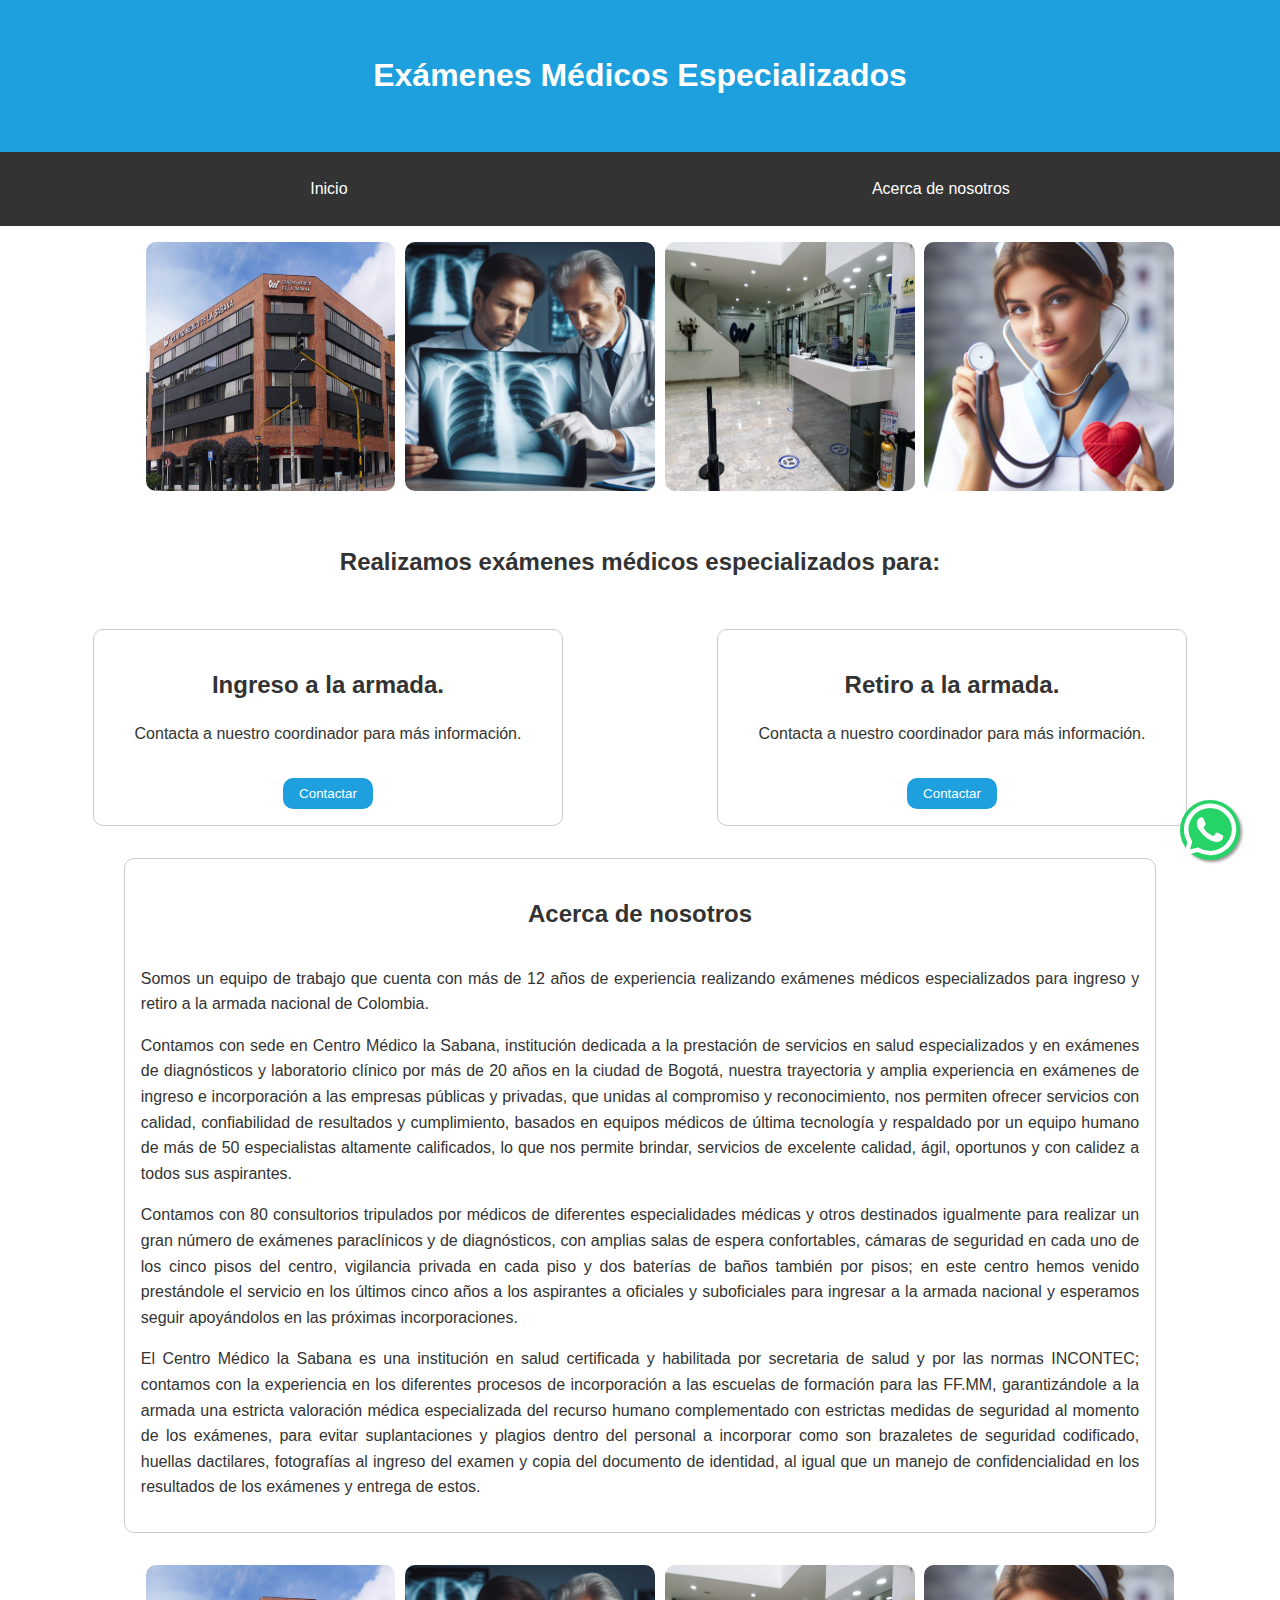
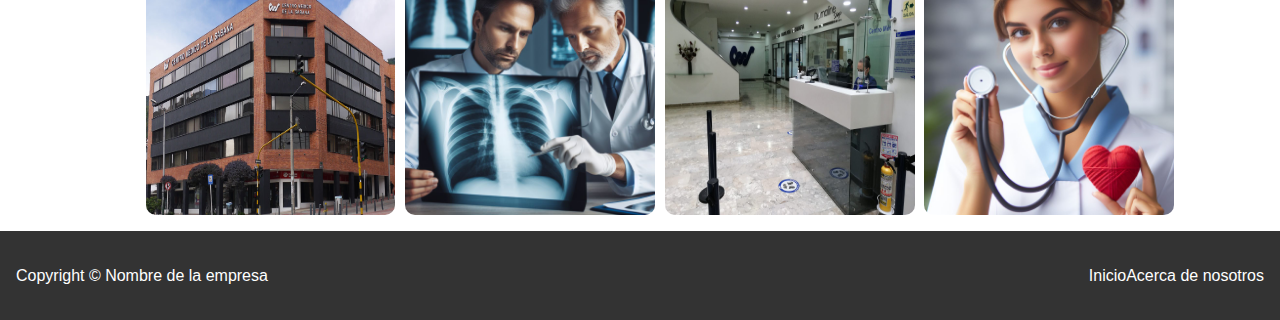
==== index.html @ 73636533 "Update and rename idex.html to index.html" ====
<!DOCTYPE html>
<html lang="en">
<head>
    <meta charset="UTF-8">
    <meta name="viewport" content="width=device-width, initial-scale=1.0">
    <title>Exámenes Médicos Especializados</title>
    <link rel="stylesheet" href="styles.css">
    <link rel="stylesheet" href="https://cdnjs.cloudflare.com/ajax/libs/font-awesome/6.5.2/css/all.min.css">
</head>
<body>
    <header>
        <h1>Exámenes Médicos Especializados</h1>
    </header>
    <nav>
      <ul>
          <li><a href="#inicio">Inicio</a></li>
          <li><a href="#acerca">Acerca de nosotros</a></li>
      </ul>
  </nav>

    <body>
       <section class="inicio" id="inicio">
        <a href="https://wa.me/573506209179?text=Hola!%20Necesito%20información%20sobre%20los%20exámenes%20médicos%20especializados." target="_blank" class="float">
          <i class="fa-brands fa-whatsapp"></i>
      </a>
      <main>
        <div class="image-container">
          <img class="image" src="images/image1.jpg" width="150px" alt="Image 1">
          <img class="image" src="images/image2.jpg" width="150px" alt="Image 2">
          <img class="image" src="images/image3.jpg" width="150px" alt="Image 3">
          <img class="image" src="images/image4.jpg" width="150px" alt="Image 4">
        </div>
      </main>
    </body>
    <main>
      <h2>
        Realizamos exámenes médicos especializados para:
      </h2>
    </main>
  <main>
      <section class="section-cont" id="ingreso">
          <h2>Ingreso a la armada.</h2>
          <p>Contacta a nuestro coordinador para más información.</p>
          <a href="https://wa.me/573506209179?text=Hola!%20Necesito%20información%20sobre%20los%20exámenes%20médicos%20para%20ingreso%20a%20la%20armada." target="_blank">
              <button>Contactar</button>
          </a>             
      </section>
      <section class="section-cont" id="retiro">
          <h2>Retiro a la armada.</h2>
          <p>Contacta a nuestro coordinador para más información.</p>
          <a href="https://wa.me/573506209179?text=Hola!%20Necesito%20información%20sobre%20los%20exámenes%20médicos%20para%20retiro%20a%20la%20armada." target="_blank">
              <button>Contactar</button>
          </a>
      </section>
  </main>
       </section>
    <section class="acerca" id="acerca">
      <main>
        <section class="section-text">
          <div>
            <h2>Acerca de nosotros</h2>
            <div class="justificar">
              <p>
                Somos un equipo de trabajo que cuenta con más de 12 años de experiencia realizando exámenes médicos especializados para ingreso y retiro a la armada nacional de Colombia.
              </p>
              <p>Contamos con sede en Centro Médico la Sabana, institución dedicada a la prestación de servicios en salud especializados y en exámenes de diagnósticos y laboratorio clínico por más de 20 años en la ciudad de Bogotá, nuestra trayectoria y amplia experiencia en exámenes de ingreso e incorporación a las empresas públicas y privadas, que unidas al compromiso y reconocimiento, nos permiten ofrecer servicios con calidad, confiabilidad de resultados y cumplimiento, basados en equipos médicos de última tecnología y respaldado por un equipo humano de más de 50 especialistas altamente calificados, lo que nos permite brindar, servicios de excelente calidad, ágil, oportunos y con calidez a todos sus aspirantes.          
              </p>
              <p>
                Contamos con 80 consultorios tripulados por médicos de diferentes especialidades médicas y otros destinados igualmente para realizar un gran número de exámenes paraclínicos y de diagnósticos, con amplias salas de espera confortables, cámaras de seguridad en cada uno de los cinco pisos del centro, vigilancia privada en cada piso y dos baterías de baños también por pisos; en este centro hemos venido prestándole el servicio en los últimos cinco años a los aspirantes a oficiales y suboficiales para ingresar a la armada nacional y esperamos seguir apoyándolos en las próximas incorporaciones.
              </p>
              <p>
                El Centro Médico la Sabana es una institución en salud certificada y habilitada por secretaria de salud y por las normas INCONTEC; contamos con la experiencia en los diferentes procesos de incorporación a las escuelas de formación para las FF.MM, garantizándole a la armada una estricta valoración médica especializada del recurso humano complementado con estrictas medidas de seguridad al momento de los exámenes, para evitar suplantaciones y plagios dentro del personal a incorporar como son brazaletes de seguridad codificado, huellas dactilares, fotografías al ingreso del  examen y copia del documento de identidad, al igual que un manejo de confidencialidad en los resultados de los exámenes y entrega de estos.
              </p>
            </div>
          </div>
        </section>
      </main>
    </section>
    <body>
        <main>
            <div class="image-container">
              <img class="image" src="images/image1.jpg" width="150px" alt="Image 1">
              <img class="image" src="images/image2.jpg" width="150px" alt="Image 2">
              <img class="image" src="images/image3.jpg" width="150px" alt="Image 3">
              <img class="image" src="images/image4.jpg" width="150px" alt="Image 4">
            </div>
        </main>
      </body>
        
        
    <footer>
        <p>Copyright © Nombre de la empresa</p>
        <ul>
            <li><a href="#">Inicio</a></li>
            <li><a href="#">Acerca de nosotros</a></li>
        </ul>
    </footer>
</body>
</html>
---- styles.css ----
body {
    font-family: Arial, sans-serif;
    line-height: 1.6;
    color: #333;
    background-image: url('background.jpg');
    background-repeat: no-repeat;
    background-position: center;
    background-size: cover;
    margin: 0;
    padding: 0;
}

header {
    background-color: #1da0dd;
    padding: 1rem;
    height: 120px;
    display: flex;
    flex-direction: column;
    align-items: center;
    justify-content: center
}

header h1 {
    color: white;
    text-align: center;
}

nav {
    background-color: #333;
    padding: 0.5rem;
}

nav ul {
    list-style-type: none;
    display: flex;
    justify-content: space-around;
}

nav ul li a {
    color: white;
    text-decoration: none;
}

main {
    display: flex;
    justify-content: space-around;
    padding: 1rem;
}

.section-cont {
    width: 35%;
    border: 1px solid #ccc;
    padding: 1rem;
    text-align: center;
    border-radius: 10px;
}

section[id] {
    scroll-margin-top: 70px;
}

.section-text {
  width: 80%;
  border: 1px solid #ccc;
  padding: 1rem;
  text-align: center;
  border-radius: 10px;
}

.sectio-image{
    width: 45%;
    border: 1px solid #ccc;
    text-align: center;
}

section h2 {
    font-size: 1.5rem;
    margin-bottom: 1rem;
}

button {
    background-color: #1da0dd;
    color: white;
    border: none;
    padding: 0.5rem 1rem;
    text-decoration: none;
    cursor: pointer;
    margin-top: 1rem;
    border-radius: 10px;
}

footer {
    background-color: #333;
    padding: 1rem;
    display: flex;
    justify-content: space-between;
    align-items: center;
}

footer p {
    color: white;
}

footer ul {
    list-style-type: none;
    display: flex;
    justify-content: space-around;
}

footer ul li a {
    color: white;
    text-decoration: none;
}


.justificar {
    text-align: justify;
    overflow: hidden;
}

/* Icono de whatsapp */
.float {
    position: fixed;
    width: 60px;
    height: 60px;
    background-color: #25d366; 
    bottom: 40px;
    right: 40px;
    color: #fff;
    border-radius: 50%;
    text-align: center;
    box-shadow: 2px 2px 3px #999;
    z-index: 999;
}

.fa-whatsapp {
    font-size: 60px;
}

.float:hover {
    background-color: #28e76e;
}


/* Imagenes */
.image-container {
    display: flex;
    justify-content: space-around;
    width: 80%;
}

.image {
    width: 25%;
    height: auto;
    margin: 0 0.5%;
    border-radius: 10px;
}


/*card*/
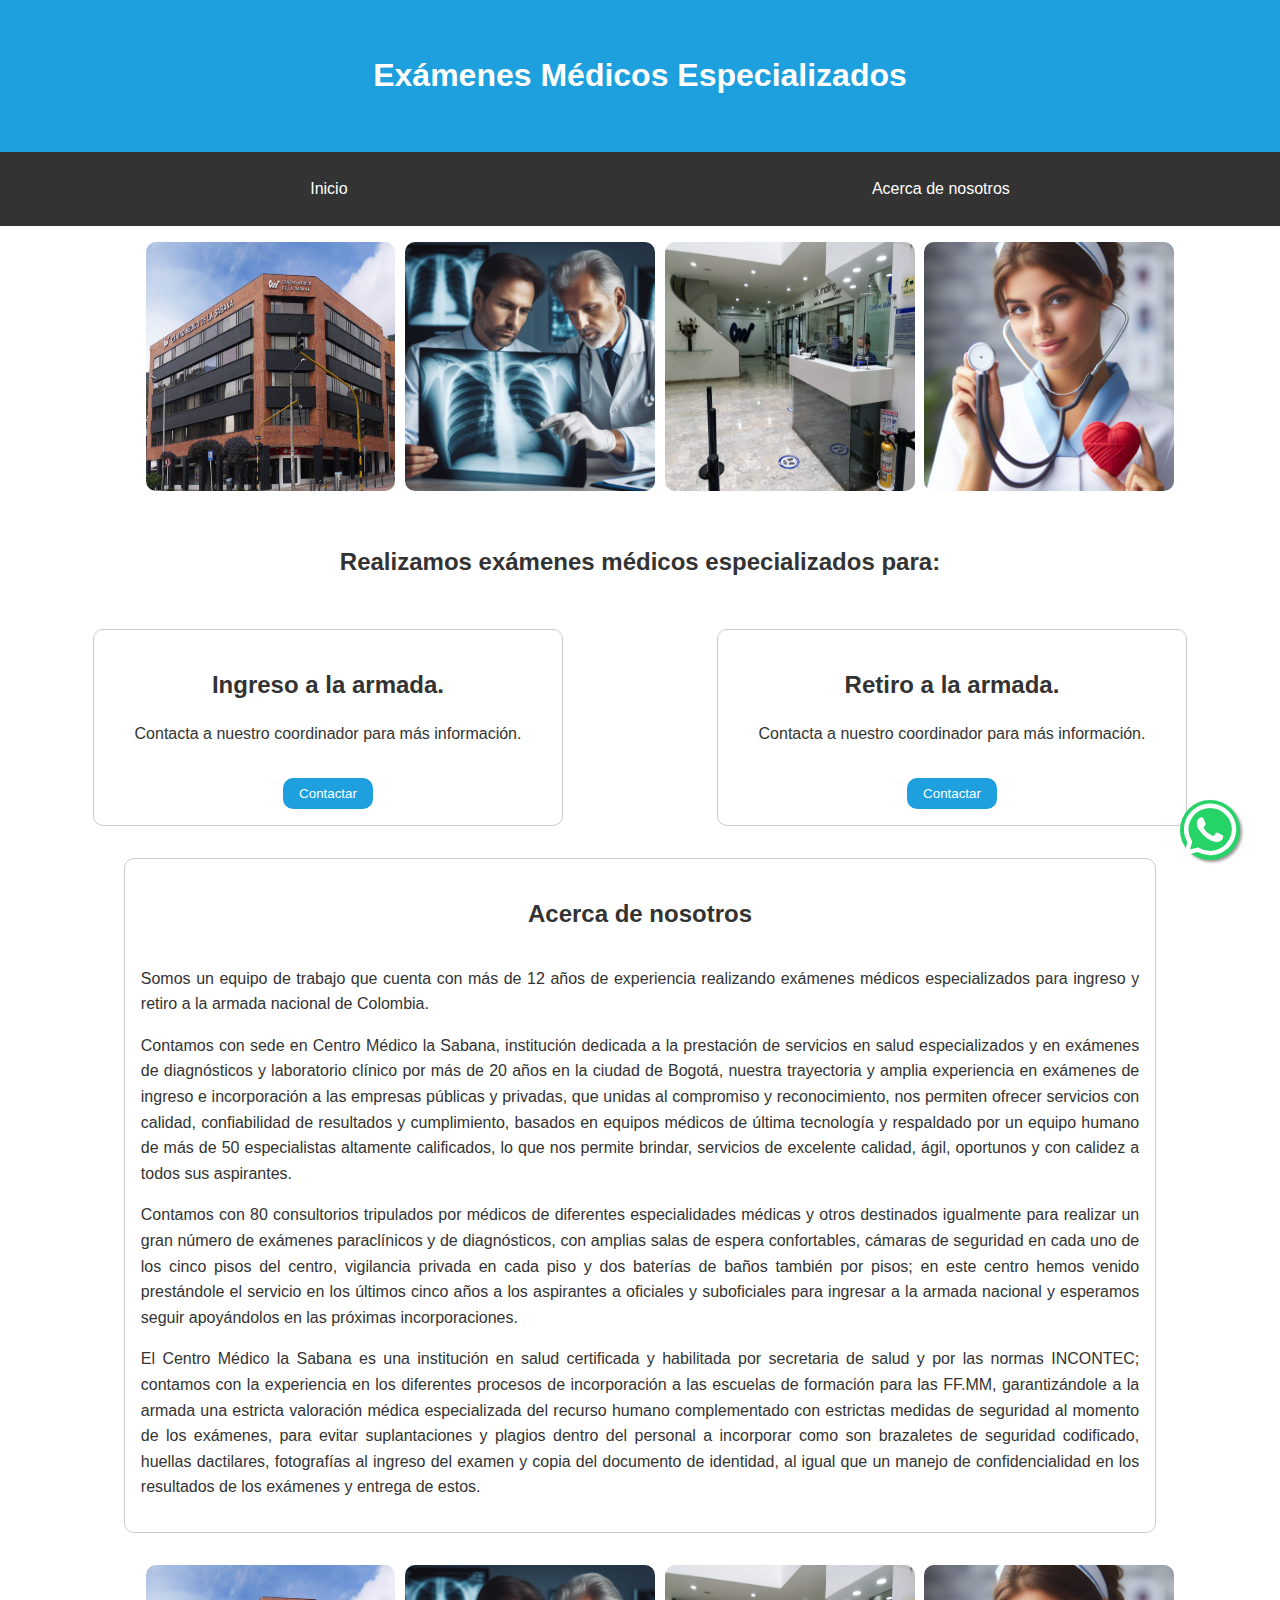
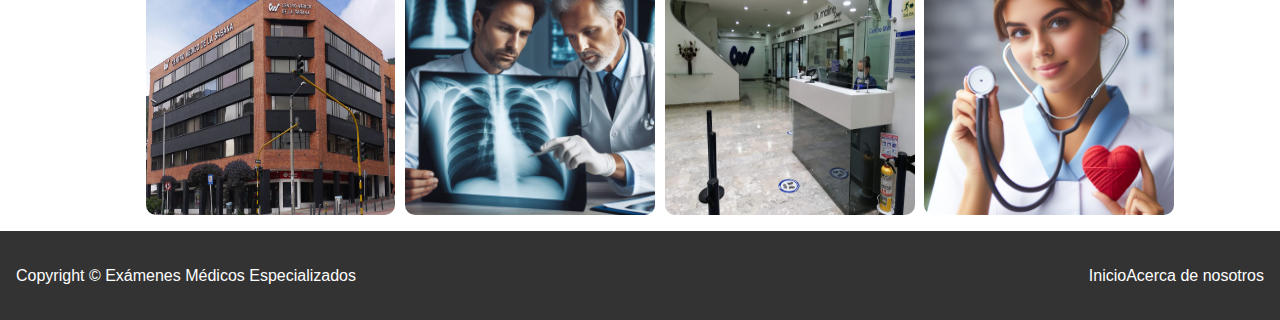
==== commit 28e09365: "Update index.html" ====
--- a/index.html
+++ b/index.html
@@ -89,7 +89,7 @@
         
         
     <footer>
-        <p>Copyright © Nombre de la empresa</p>
+        <p>Copyright © Exámenes Médicos Especializados</p>
         <ul>
             <li><a href="#">Inicio</a></li>
             <li><a href="#">Acerca de nosotros</a></li>
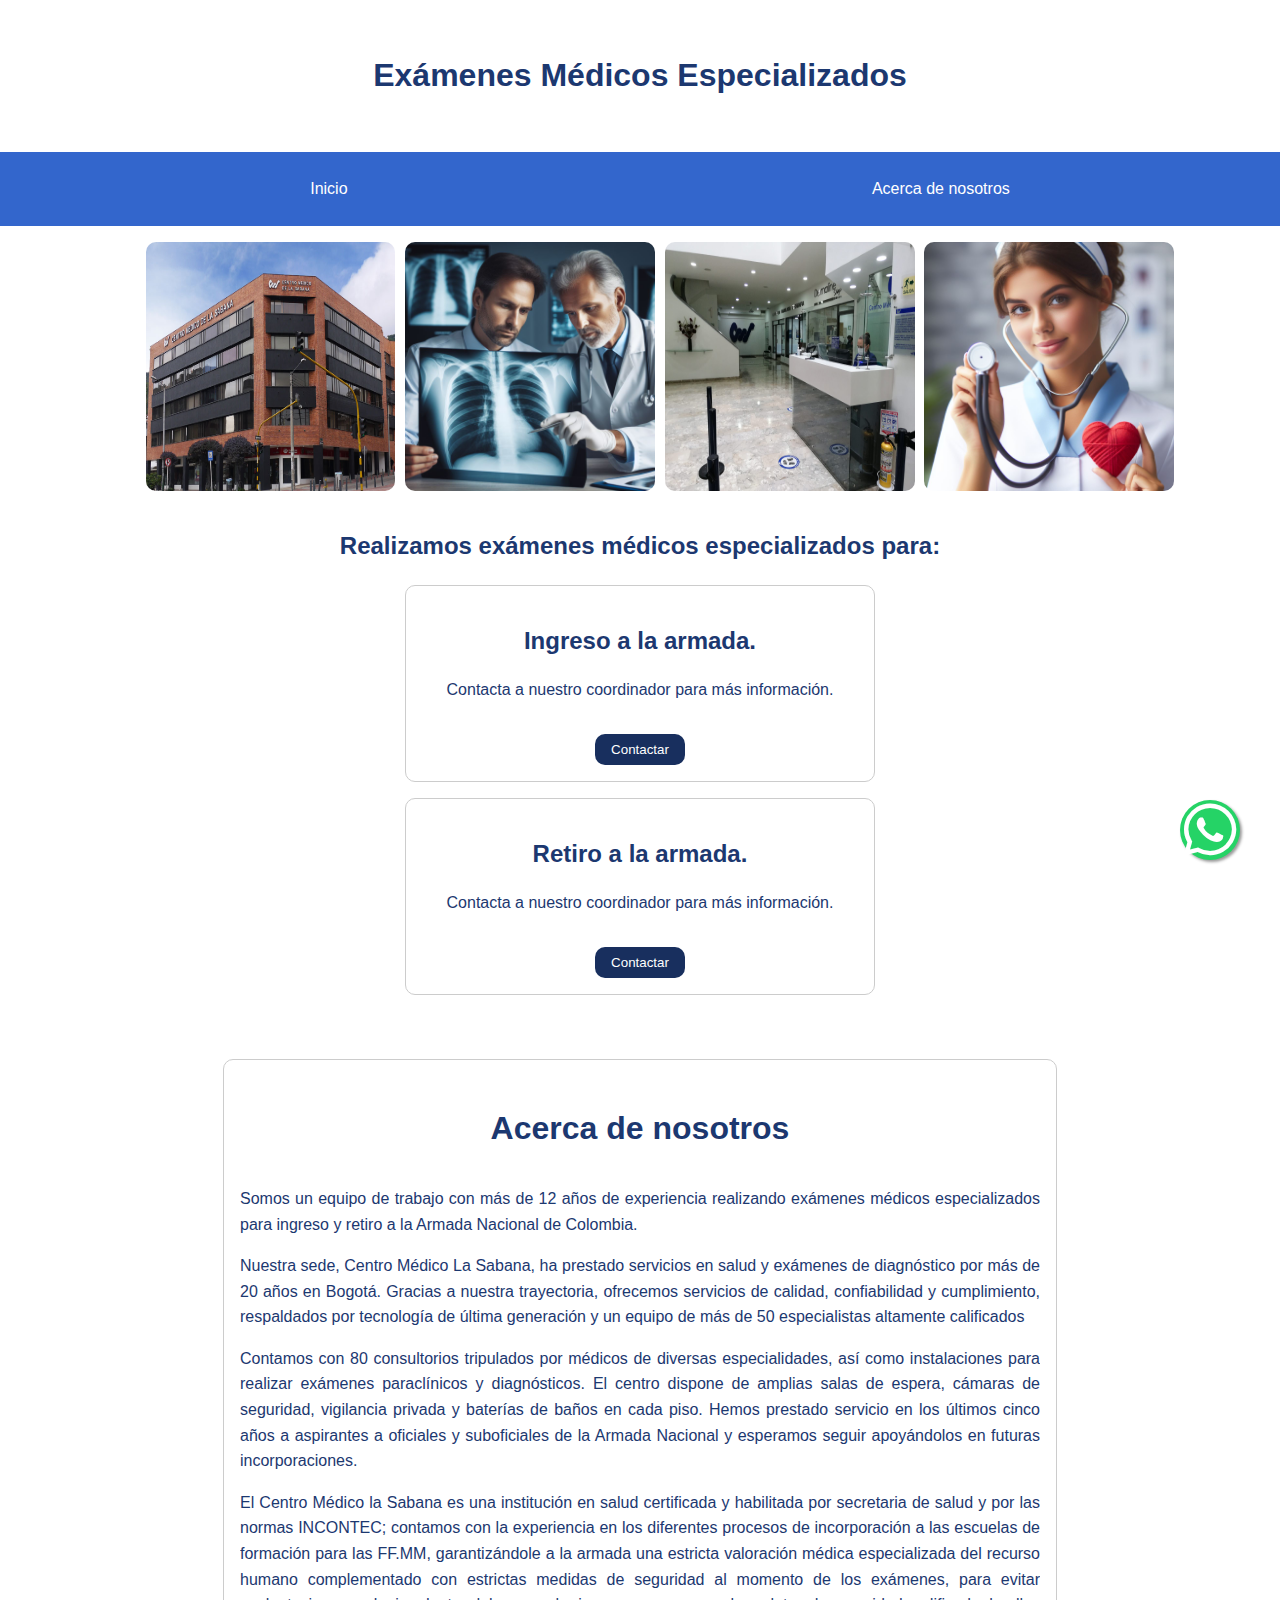
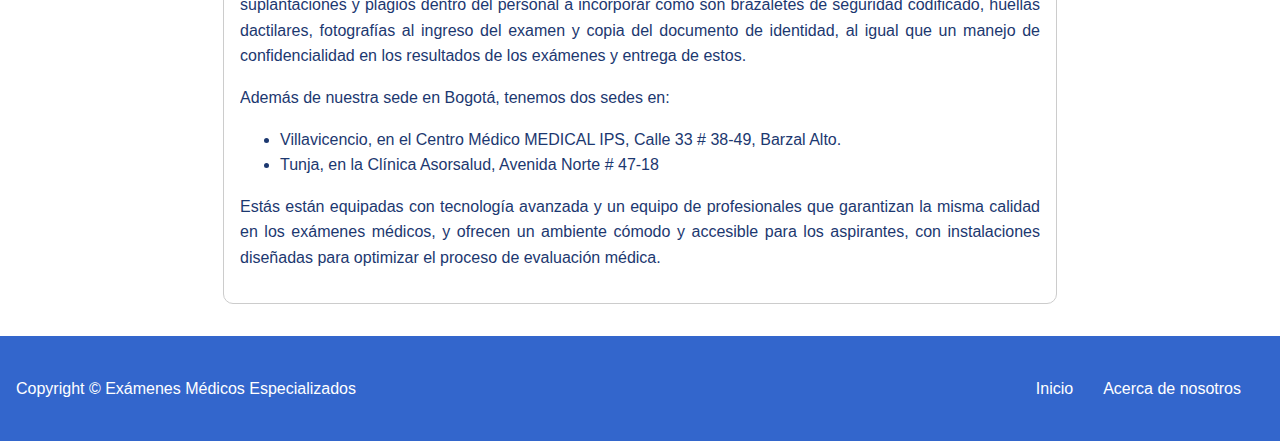
==== commit c0569ba8: "web-update" ====
--- a/index.html
+++ b/index.html
@@ -12,90 +12,83 @@
         <h1>Exámenes Médicos Especializados</h1>
     </header>
     <nav>
-      <ul>
-          <li><a href="#inicio">Inicio</a></li>
-          <li><a href="#acerca">Acerca de nosotros</a></li>
-      </ul>
-  </nav>
+        <ul>
+            <li><a href="#inicio">Inicio</a></li>
+            <li><a href="#acerca">Acerca de nosotros</a></li>
+        </ul>
+    </nav>
 
-    <body>
-       <section class="inicio" id="inicio">
+    <section class="inicio" id="inicio">
         <a href="https://wa.me/573506209179?text=Hola!%20Necesito%20información%20sobre%20los%20exámenes%20médicos%20especializados." target="_blank" class="float">
-          <i class="fa-brands fa-whatsapp"></i>
-      </a>
-      <main>
+            <i class="fa-brands fa-whatsapp"></i>
+        </a>
+    </section>
+    
+    <main>
         <div class="image-container">
-          <img class="image" src="images/image1.jpg" width="150px" alt="Image 1">
-          <img class="image" src="images/image2.jpg" width="150px" alt="Image 2">
-          <img class="image" src="images/image3.jpg" width="150px" alt="Image 3">
-          <img class="image" src="images/image4.jpg" width="150px" alt="Image 4">
+            <img class="image" src="images/image1.jpg" width="150px" alt="Image 1">
+            <img class="image" src="images/image2.jpg" width="150px" alt="Image 2">
+            <img class="image" src="images/image3.jpg" width="150px" alt="Image 3">
+            <img class="image" src="images/image4.jpg" width="150px" alt="Image 4">
         </div>
-      </main>
-    </body>
-    <main>
-      <h2>
-        Realizamos exámenes médicos especializados para:
-      </h2>
+
+        <h2>Realizamos exámenes médicos especializados para:</h2>
+
+        <section class="section-cont" id="ingreso">
+            <h2>Ingreso a la armada.</h2>
+            <p>Contacta a nuestro coordinador para más información.</p>
+            <a href="https://wa.me/573506209179?text=Hola!%20Necesito%20información%20sobre%20los%20exámenes%20médicos%20para%20ingreso%20a%20la%20armada." target="_blank">
+                <button>Contactar</button>
+            </a>
+        </section>
+
+        <section class="section-cont" id="retiro">
+            <h2>Retiro a la armada.</h2>
+            <p>Contacta a nuestro coordinador para más información.</p>
+            <a href="https://wa.me/573506209179?text=Hola!%20Necesito%20información%20sobre%20los%20exámenes%20médicos%20para%20retiro%20a%20la%20armada." target="_blank">
+                <button>Contactar</button>
+            </a>
+        </section>
     </main>
-  <main>
-      <section class="section-cont" id="ingreso">
-          <h2>Ingreso a la armada.</h2>
-          <p>Contacta a nuestro coordinador para más información.</p>
-          <a href="https://wa.me/573506209179?text=Hola!%20Necesito%20información%20sobre%20los%20exámenes%20médicos%20para%20ingreso%20a%20la%20armada." target="_blank">
-              <button>Contactar</button>
-          </a>             
-      </section>
-      <section class="section-cont" id="retiro">
-          <h2>Retiro a la armada.</h2>
-          <p>Contacta a nuestro coordinador para más información.</p>
-          <a href="https://wa.me/573506209179?text=Hola!%20Necesito%20información%20sobre%20los%20exámenes%20médicos%20para%20retiro%20a%20la%20armada." target="_blank">
-              <button>Contactar</button>
-          </a>
-      </section>
-  </main>
-       </section>
+
     <section class="acerca" id="acerca">
-      <main>
-        <section class="section-text">
-          <div>
-            <h2>Acerca de nosotros</h2>
+        <div class="section-text">
+            <h2 class="titulo-acerca">Acerca de nosotros</h2>
             <div class="justificar">
-              <p>
-                Somos un equipo de trabajo que cuenta con más de 12 años de experiencia realizando exámenes médicos especializados para ingreso y retiro a la armada nacional de Colombia.
-              </p>
-              <p>Contamos con sede en Centro Médico la Sabana, institución dedicada a la prestación de servicios en salud especializados y en exámenes de diagnósticos y laboratorio clínico por más de 20 años en la ciudad de Bogotá, nuestra trayectoria y amplia experiencia en exámenes de ingreso e incorporación a las empresas públicas y privadas, que unidas al compromiso y reconocimiento, nos permiten ofrecer servicios con calidad, confiabilidad de resultados y cumplimiento, basados en equipos médicos de última tecnología y respaldado por un equipo humano de más de 50 especialistas altamente calificados, lo que nos permite brindar, servicios de excelente calidad, ágil, oportunos y con calidez a todos sus aspirantes.          
-              </p>
-              <p>
-                Contamos con 80 consultorios tripulados por médicos de diferentes especialidades médicas y otros destinados igualmente para realizar un gran número de exámenes paraclínicos y de diagnósticos, con amplias salas de espera confortables, cámaras de seguridad en cada uno de los cinco pisos del centro, vigilancia privada en cada piso y dos baterías de baños también por pisos; en este centro hemos venido prestándole el servicio en los últimos cinco años a los aspirantes a oficiales y suboficiales para ingresar a la armada nacional y esperamos seguir apoyándolos en las próximas incorporaciones.
-              </p>
-              <p>
-                El Centro Médico la Sabana es una institución en salud certificada y habilitada por secretaria de salud y por las normas INCONTEC; contamos con la experiencia en los diferentes procesos de incorporación a las escuelas de formación para las FF.MM, garantizándole a la armada una estricta valoración médica especializada del recurso humano complementado con estrictas medidas de seguridad al momento de los exámenes, para evitar suplantaciones y plagios dentro del personal a incorporar como son brazaletes de seguridad codificado, huellas dactilares, fotografías al ingreso del  examen y copia del documento de identidad, al igual que un manejo de confidencialidad en los resultados de los exámenes y entrega de estos.
-              </p>
+                <p>
+                    Somos un equipo de trabajo con más de 12 años de experiencia realizando exámenes médicos especializados para ingreso y retiro a la Armada Nacional de Colombia. 
+                </p>
+                <p>
+                    Nuestra sede, Centro Médico La Sabana, ha prestado servicios en salud y exámenes de diagnóstico por más de 20 años en Bogotá. Gracias a nuestra trayectoria, ofrecemos servicios de calidad, confiabilidad y cumplimiento, respaldados por tecnología de última generación y un equipo de más de 50 especialistas altamente calificados
+                </p>
+                <p>
+                    Contamos con 80 consultorios tripulados por médicos de diversas especialidades, así como instalaciones para realizar exámenes paraclínicos y diagnósticos. El centro dispone de amplias salas de espera, cámaras de seguridad, vigilancia privada y baterías de baños en cada piso. Hemos prestado servicio en los últimos cinco años a aspirantes a oficiales y suboficiales de la Armada Nacional y esperamos seguir apoyándolos en futuras incorporaciones.                    
+                </p>
+                <p>
+                    El Centro Médico la Sabana es una institución en salud certificada y habilitada por secretaria de salud y por las normas INCONTEC; contamos con la experiencia en los diferentes procesos de incorporación a las escuelas de formación para las FF.MM, garantizándole a la armada una estricta valoración médica especializada del recurso humano complementado con estrictas medidas de seguridad al momento de los exámenes, para evitar suplantaciones y plagios dentro del personal a incorporar como son brazaletes de seguridad codificado, huellas dactilares, fotografías al ingreso del examen y copia del documento de identidad, al igual que un manejo de confidencialidad en los resultados de los exámenes y entrega de estos. 
+                </p>
+                <p>
+                    Además de nuestra sede en Bogotá, tenemos dos sedes en: 
+                </p>
+                <ul>
+                    <li>Villavicencio, en el Centro Médico MEDICAL IPS, Calle 33 # 38-49, Barzal Alto.</li>
+                    <li>Tunja, en la Clínica Asorsalud, Avenida Norte # 47-18</li>
+                </ul>
+                <p>
+                    Estás están equipadas con tecnología avanzada y un equipo de profesionales que garantizan la misma calidad en los exámenes médicos, y ofrecen un ambiente cómodo y accesible para los aspirantes, con instalaciones diseñadas para optimizar el proceso de evaluación médica.                   
+                </p>
             </div>
-          </div>
-        </section>
-      </main>
+        </div>
     </section>
-    <body>
-        <main>
-            <div class="image-container">
-              <img class="image" src="images/image1.jpg" width="150px" alt="Image 1">
-              <img class="image" src="images/image2.jpg" width="150px" alt="Image 2">
-              <img class="image" src="images/image3.jpg" width="150px" alt="Image 3">
-              <img class="image" src="images/image4.jpg" width="150px" alt="Image 4">
-            </div>
-        </main>
-      </body>
-        
-        
+
     <footer>
         <p>Copyright © Exámenes Médicos Especializados</p>
-        <ul>
-            <li><a href="#">Inicio</a></li>
-            <li><a href="#">Acerca de nosotros</a></li>
-        </ul>
+        <nav>
+            <ul>
+                <li><a href="#inicio">Inicio</a></li>
+                <li><a href="#acerca">Acerca de nosotros</a></li>
+            </ul>            
+        </nav>        
     </footer>
 </body>
 </html>
-
-
--- a/styles.css
+++ b/styles.css
@@ -1,7 +1,7 @@
 body {
     font-family: Arial, sans-serif;
     line-height: 1.6;
-    color: #333;
+    color: #1C3870; /*#333*/
     background-image: url('background.jpg');
     background-repeat: no-repeat;
     background-position: center;
@@ -11,22 +11,23 @@
 }
 
 header {
-    background-color: #1da0dd;
+    background-color: white; /*#0056A1; #3366CC*/
     padding: 1rem;
     height: 120px;
     display: flex;
     flex-direction: column;
     align-items: center;
-    justify-content: center
+    justify-content: center;
 }
 
 header h1 {
-    color: white;
+    color: #1C3870; /*white*/
     text-align: center;
+    font-weight: bold;
 }
 
 nav {
-    background-color: #333;
+    background-color: #3366CC; /*#1da0dd#0056A1; #333*/
     padding: 0.5rem;
 }
 
@@ -43,7 +44,8 @@
 
 main {
     display: flex;
-    justify-content: space-around;
+    flex-direction: column;
+    align-items: center;
     padding: 1rem;
 }
 
@@ -53,24 +55,32 @@
     padding: 1rem;
     text-align: center;
     border-radius: 10px;
+    margin-bottom: 1rem;
 }
 
 section[id] {
     scroll-margin-top: 70px;
 }
 
-.section-text {
-  width: 80%;
-  border: 1px solid #ccc;
-  padding: 1rem;
-  text-align: center;
-  border-radius: 10px;
+.acerca {
+    display: flex;
+    justify-content: center; /* Centra el contenido horizontalmente */
+    padding: 2rem; /* Agrega un poco de espacio alrededor */
 }
 
-.sectio-image{
-    width: 45%;
+.section-text {
+    width: 80%; /* Ajusta el ancho según sea necesario */
+    max-width: 800px; /* Limita el ancho máximo para evitar que se expanda demasiado */
     border: 1px solid #ccc;
-    text-align: center;
+    padding: 1rem;
+    text-align: left; /* Cambia a left para mejorar la legibilidad */
+    border-radius: 10px;
+}
+
+.titulo-acerca {
+    text-align: center; /* Centra el título "Acerca de nosotros" */
+    font-size: 2rem; /* Ajusta el tamaño del texto si es necesario */
+    margin-bottom: 1rem; /* Espacio debajo del título */
 }
 
 section h2 {
@@ -79,7 +89,7 @@
 }
 
 button {
-    background-color: #1da0dd;
+    background-color: #182F5E;/* #0056A1#1da0dd;*/
     color: white;
     border: none;
     padding: 0.5rem 1rem;
@@ -90,7 +100,7 @@
 }
 
 footer {
-    background-color: #333;
+    background-color: #3366CC; /*#333*/
     padding: 1rem;
     display: flex;
     justify-content: space-between;
@@ -111,7 +121,6 @@
     color: white;
     text-decoration: none;
 }
-
 
 .justificar {
     text-align: justify;
@@ -141,12 +150,12 @@
     background-color: #28e76e;
 }
 
-
 /* Imagenes */
 .image-container {
     display: flex;
     justify-content: space-around;
     width: 80%;
+    margin-bottom: 1rem;
 }
 
 .image {
@@ -156,5 +165,18 @@
     border-radius: 10px;
 }
 
+footer nav ul {
+    list-style-type: none; /* Elimina los puntos de la lista */
+    display: flex; /* Para alinear los elementos en fila */
+    justify-content: center; /* Centra los elementos */
+    padding: 0;
+}
 
-/*card*/
+footer nav ul li {
+    margin: 0 15px; /* Espaciado entre los elementos */
+}
+
+footer nav ul li a {
+    color: white; /* Color del texto */
+    text-decoration: none; /* Sin subrayado */
+}